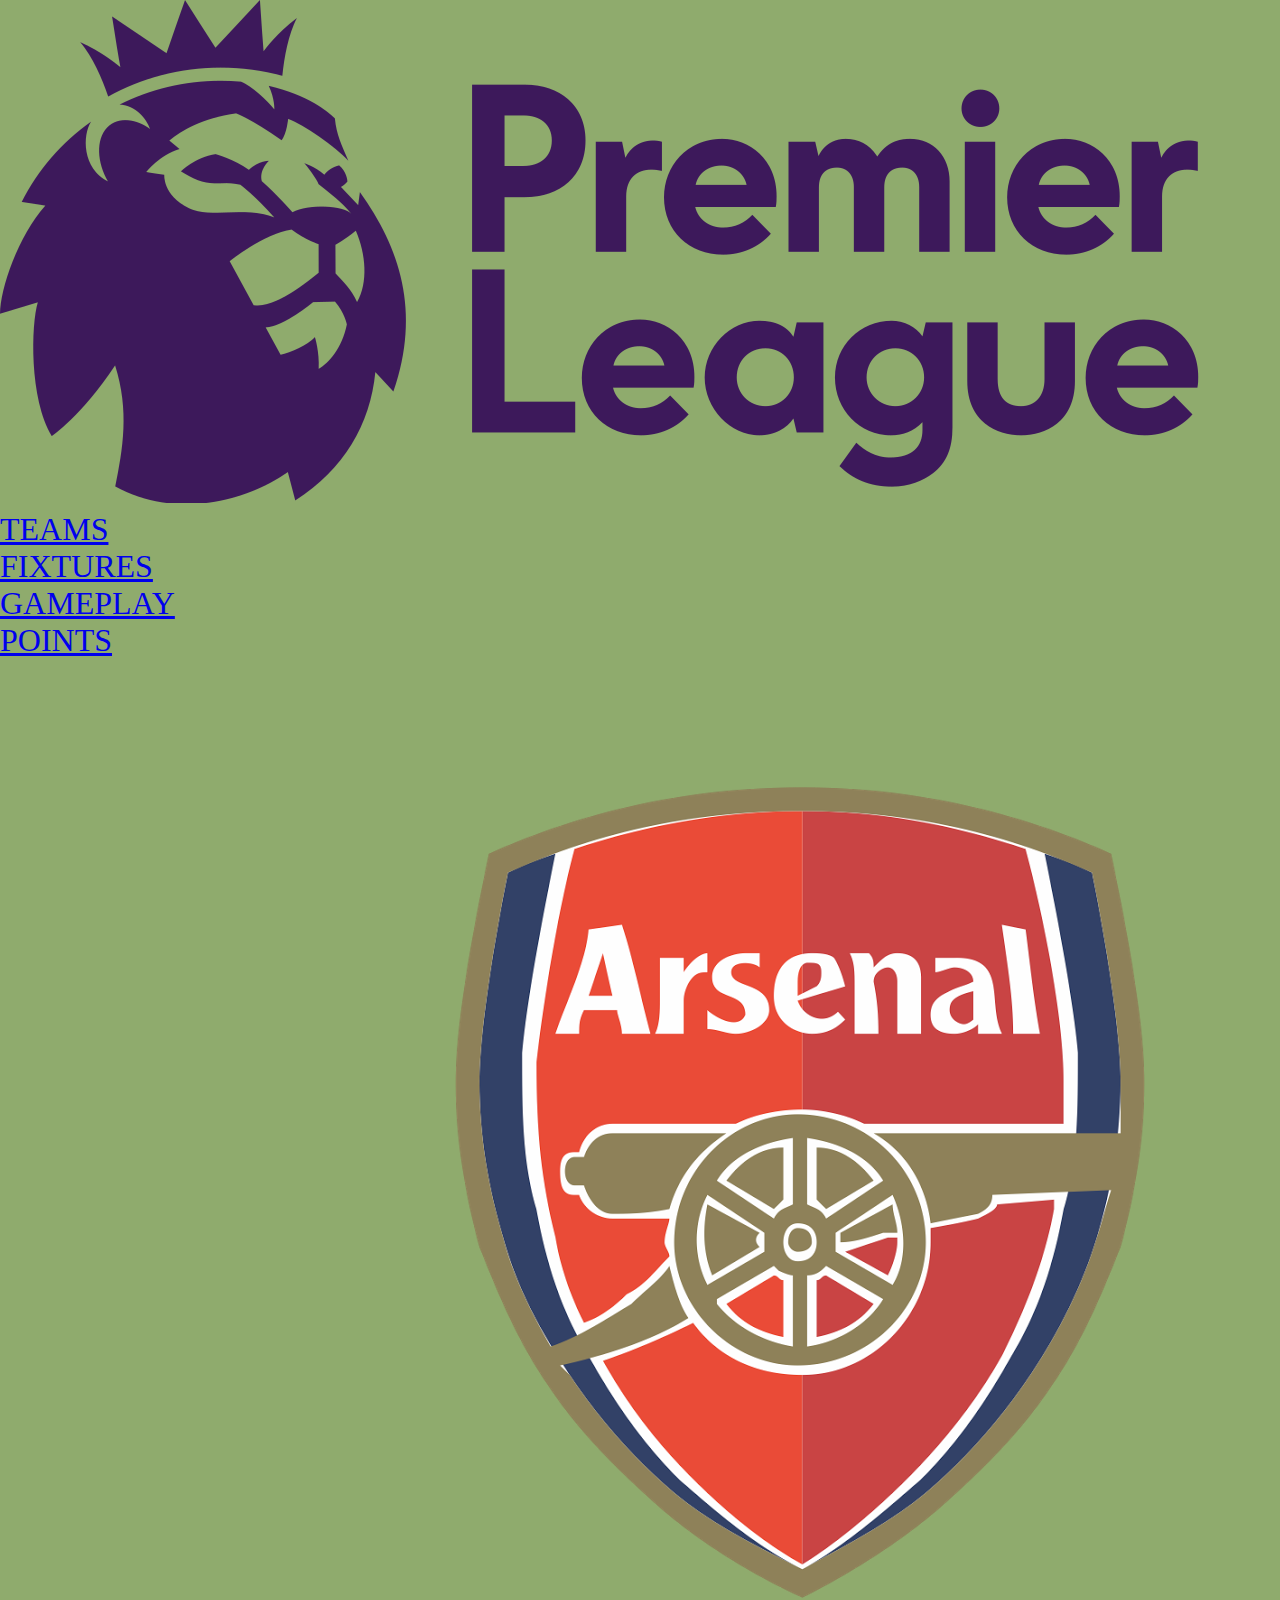
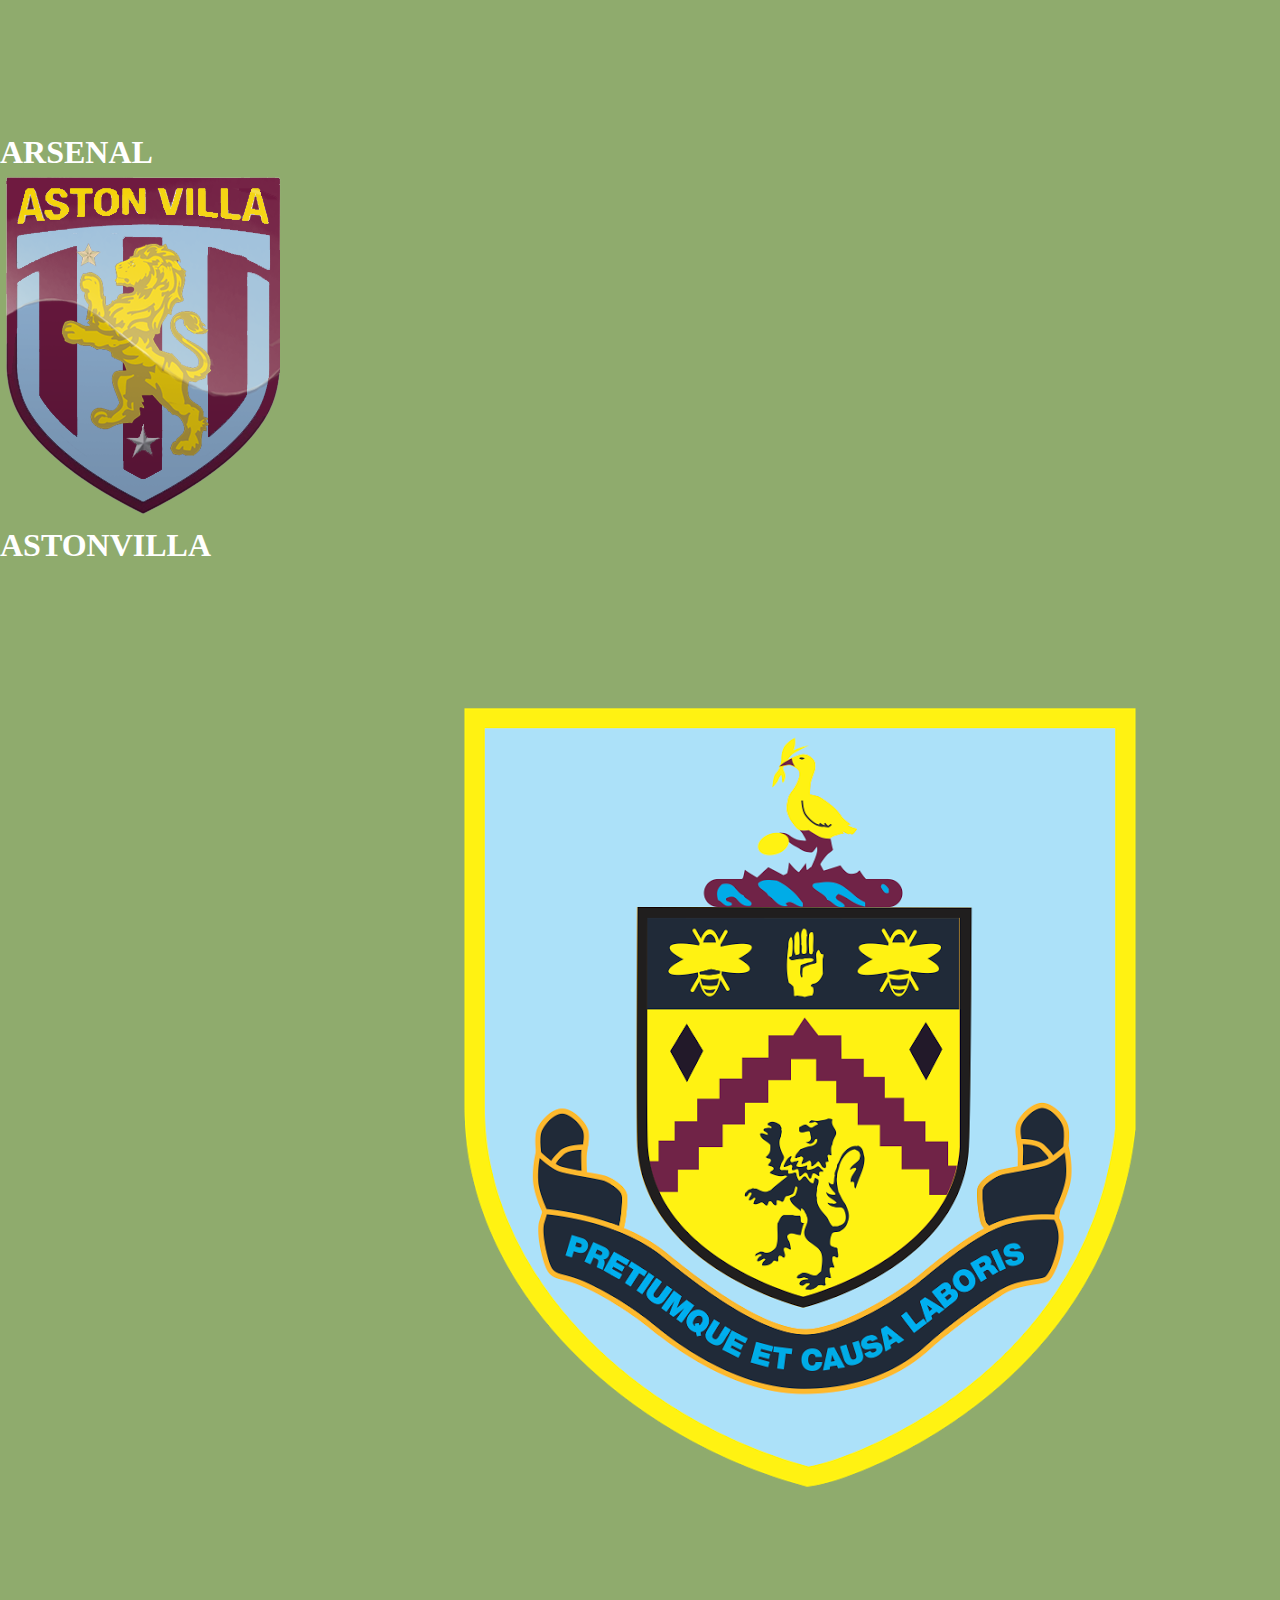
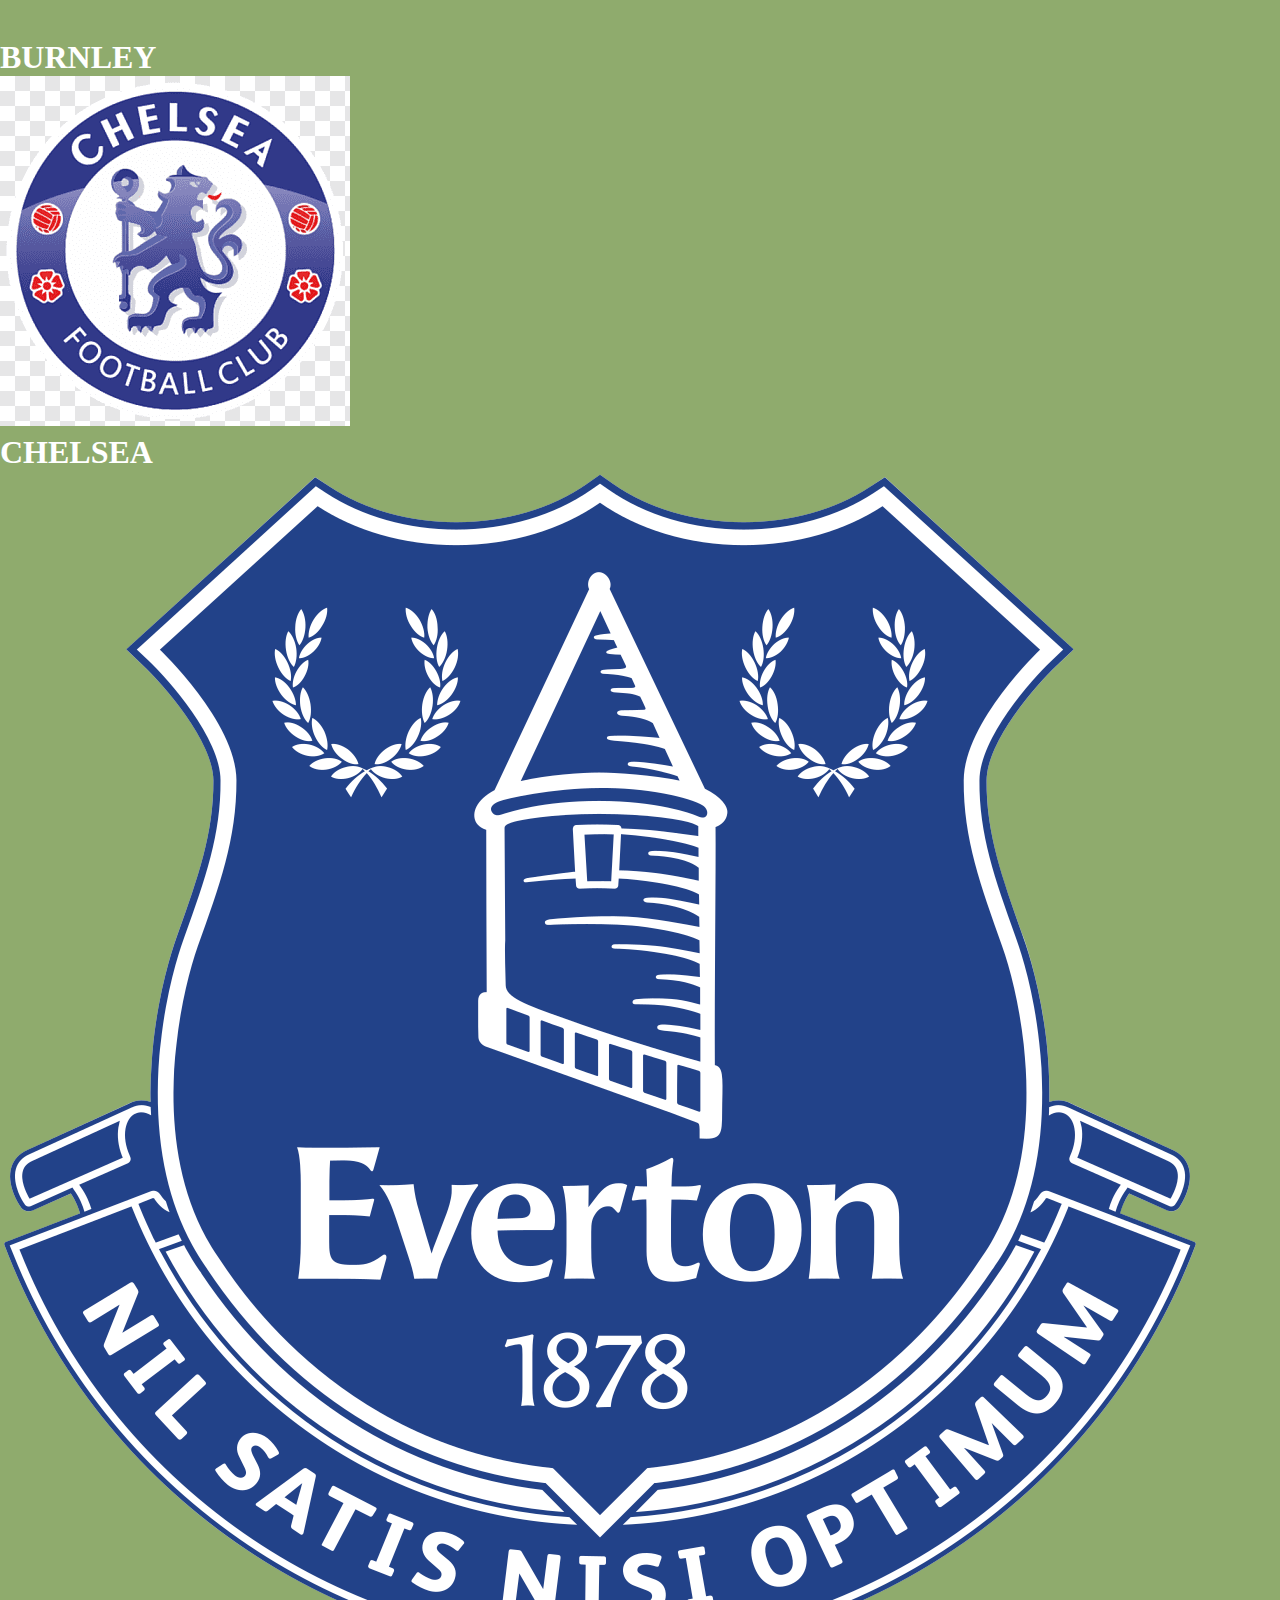
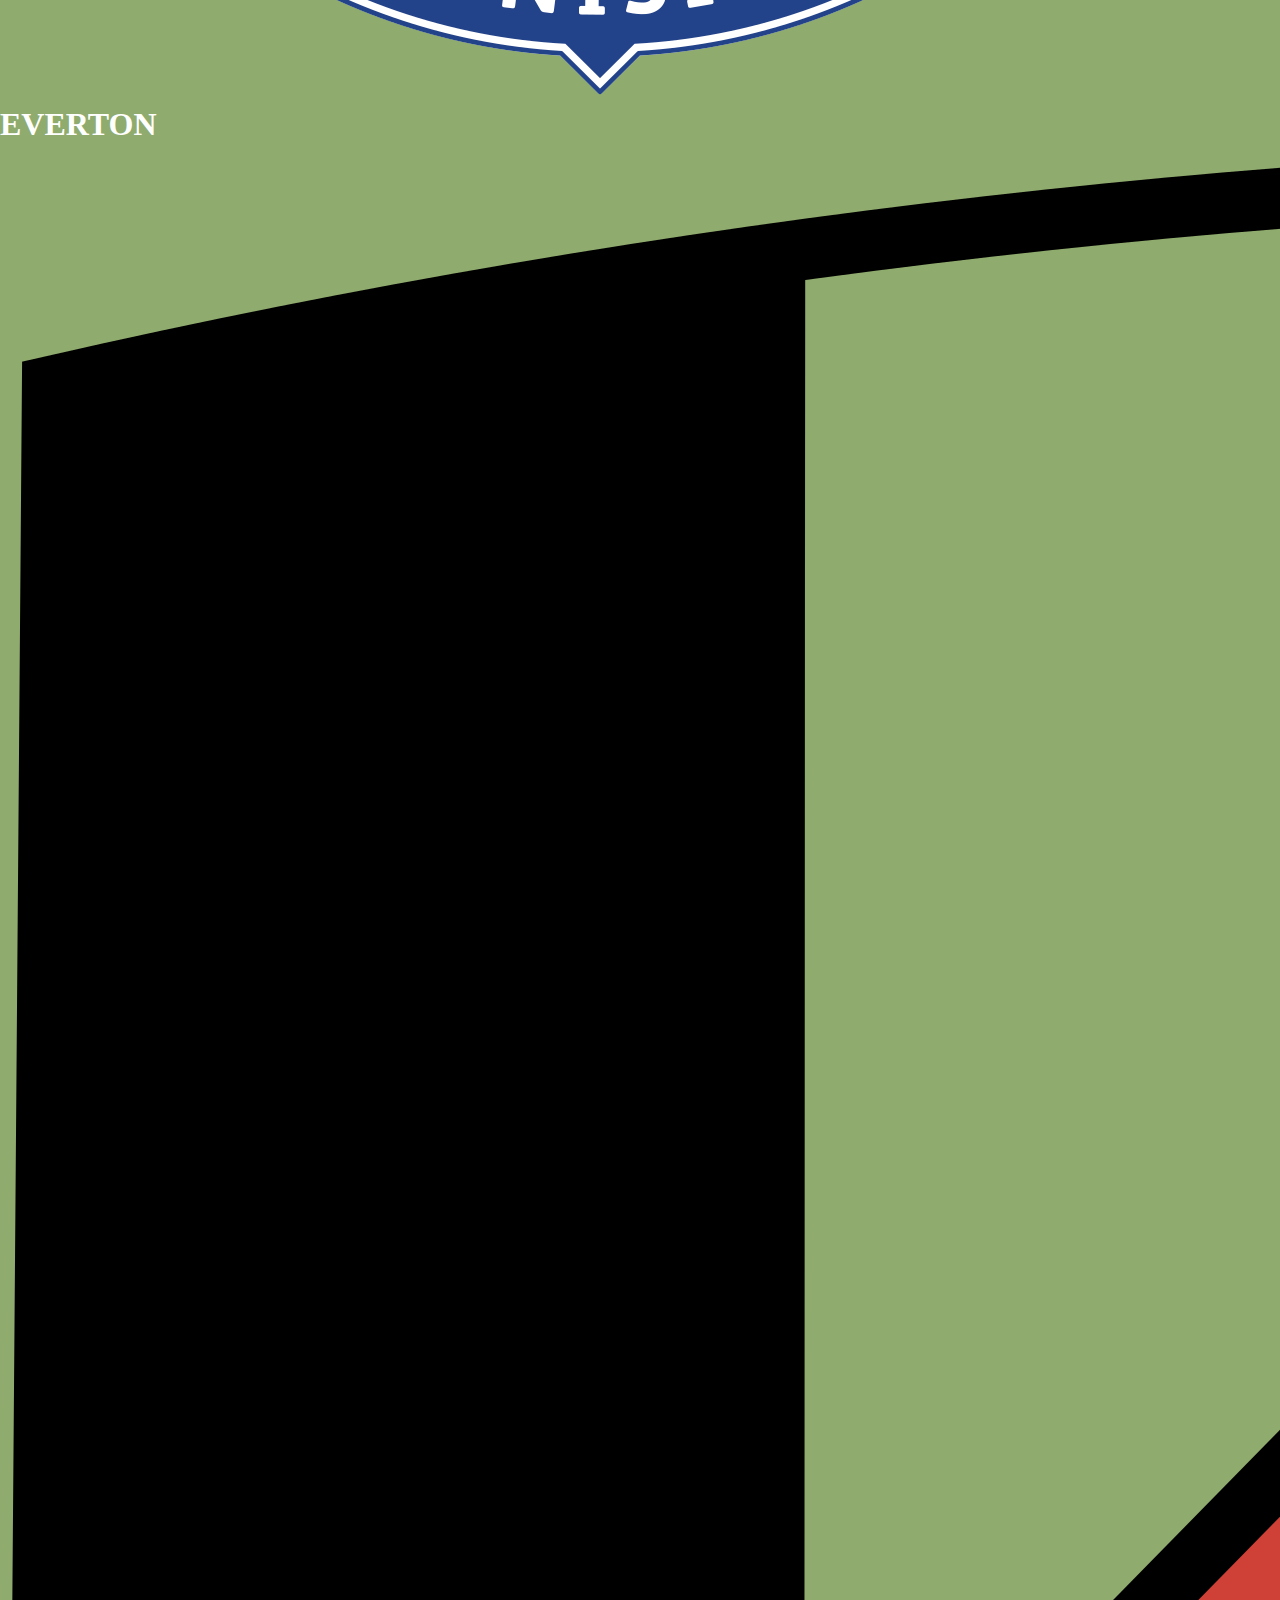
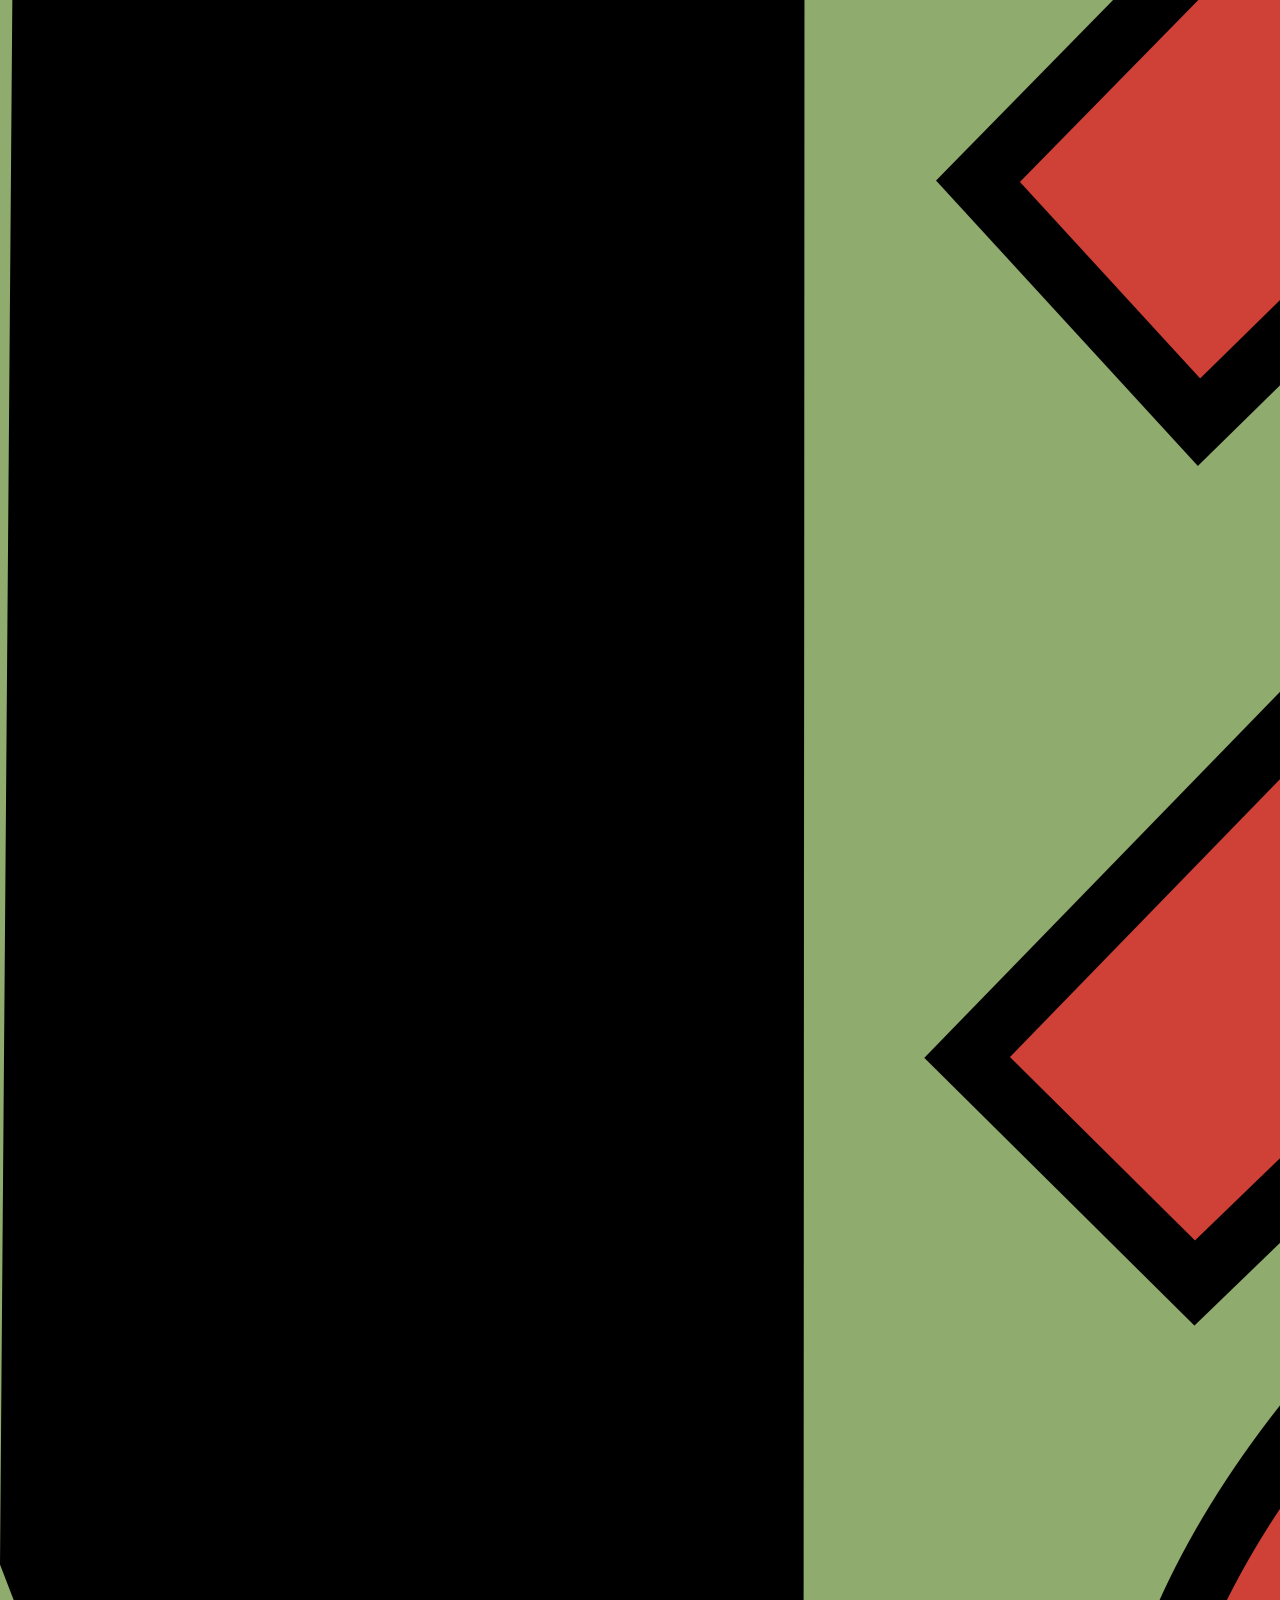
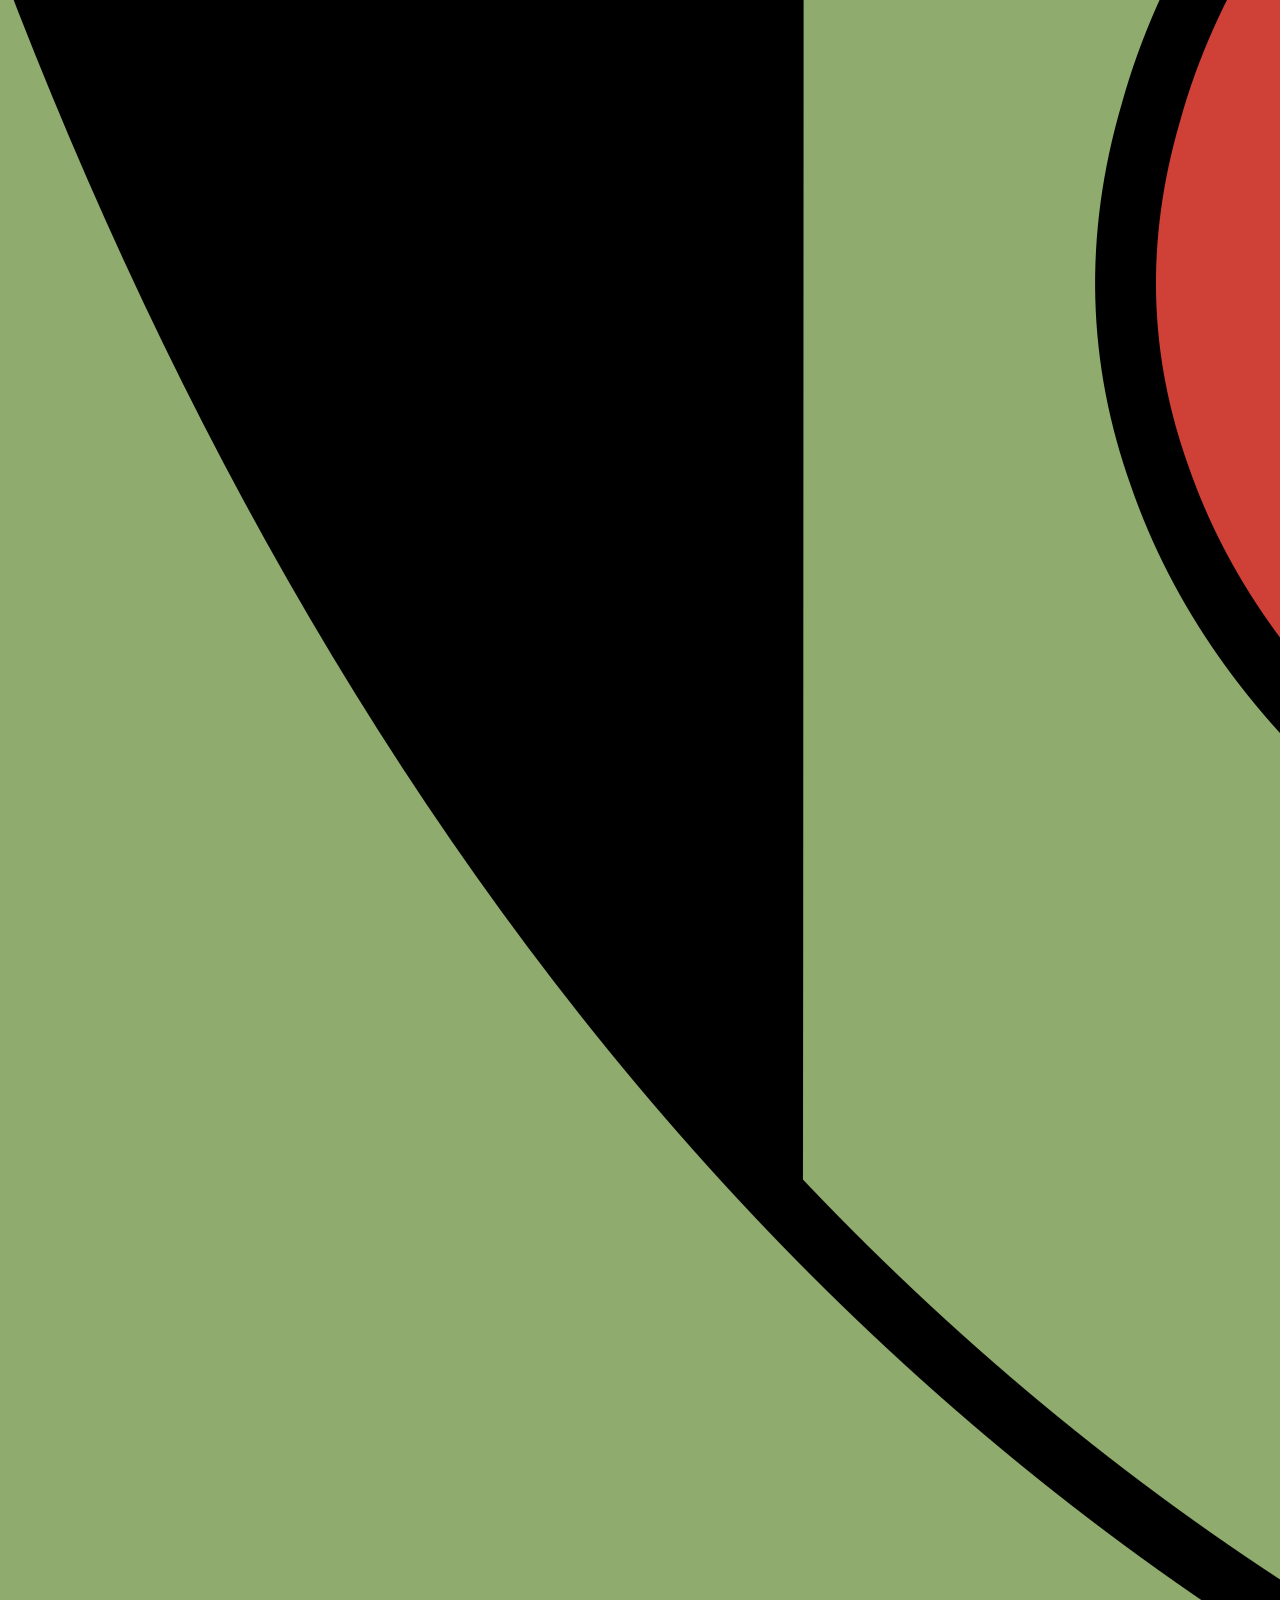
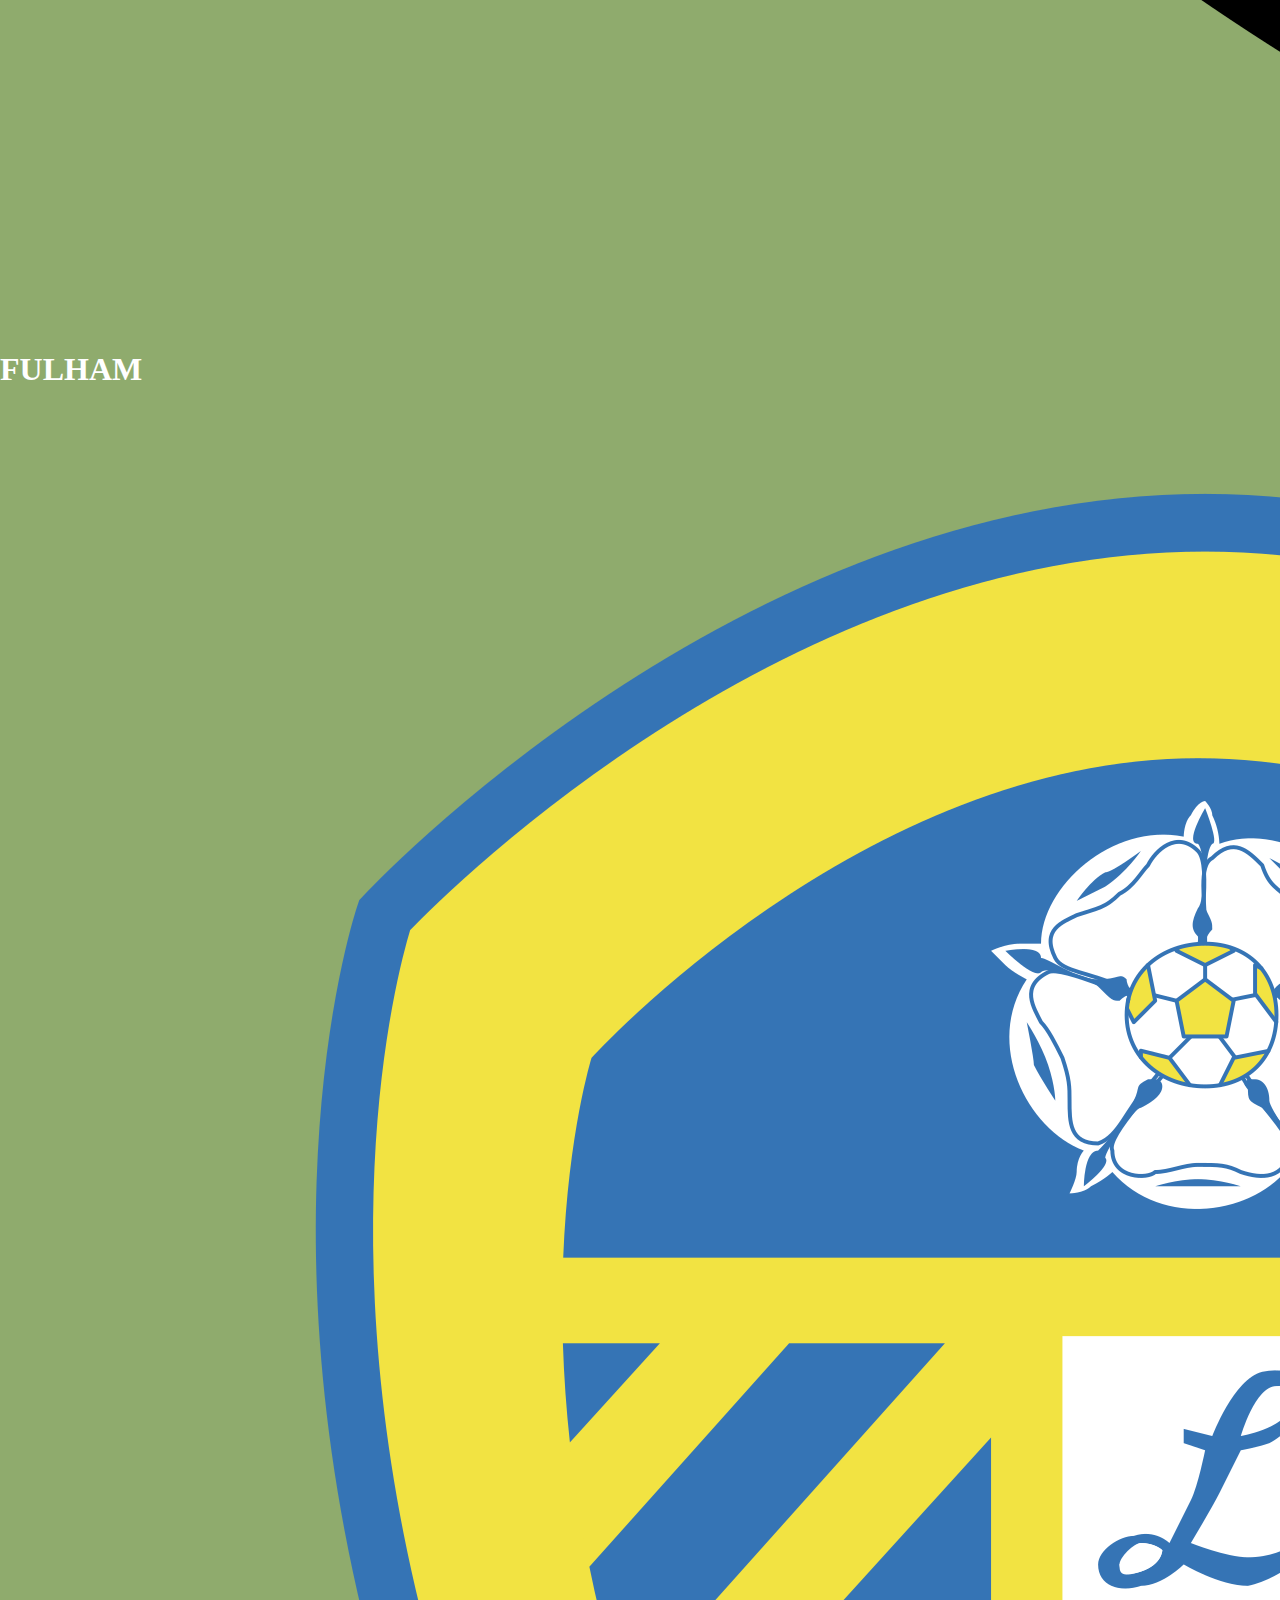
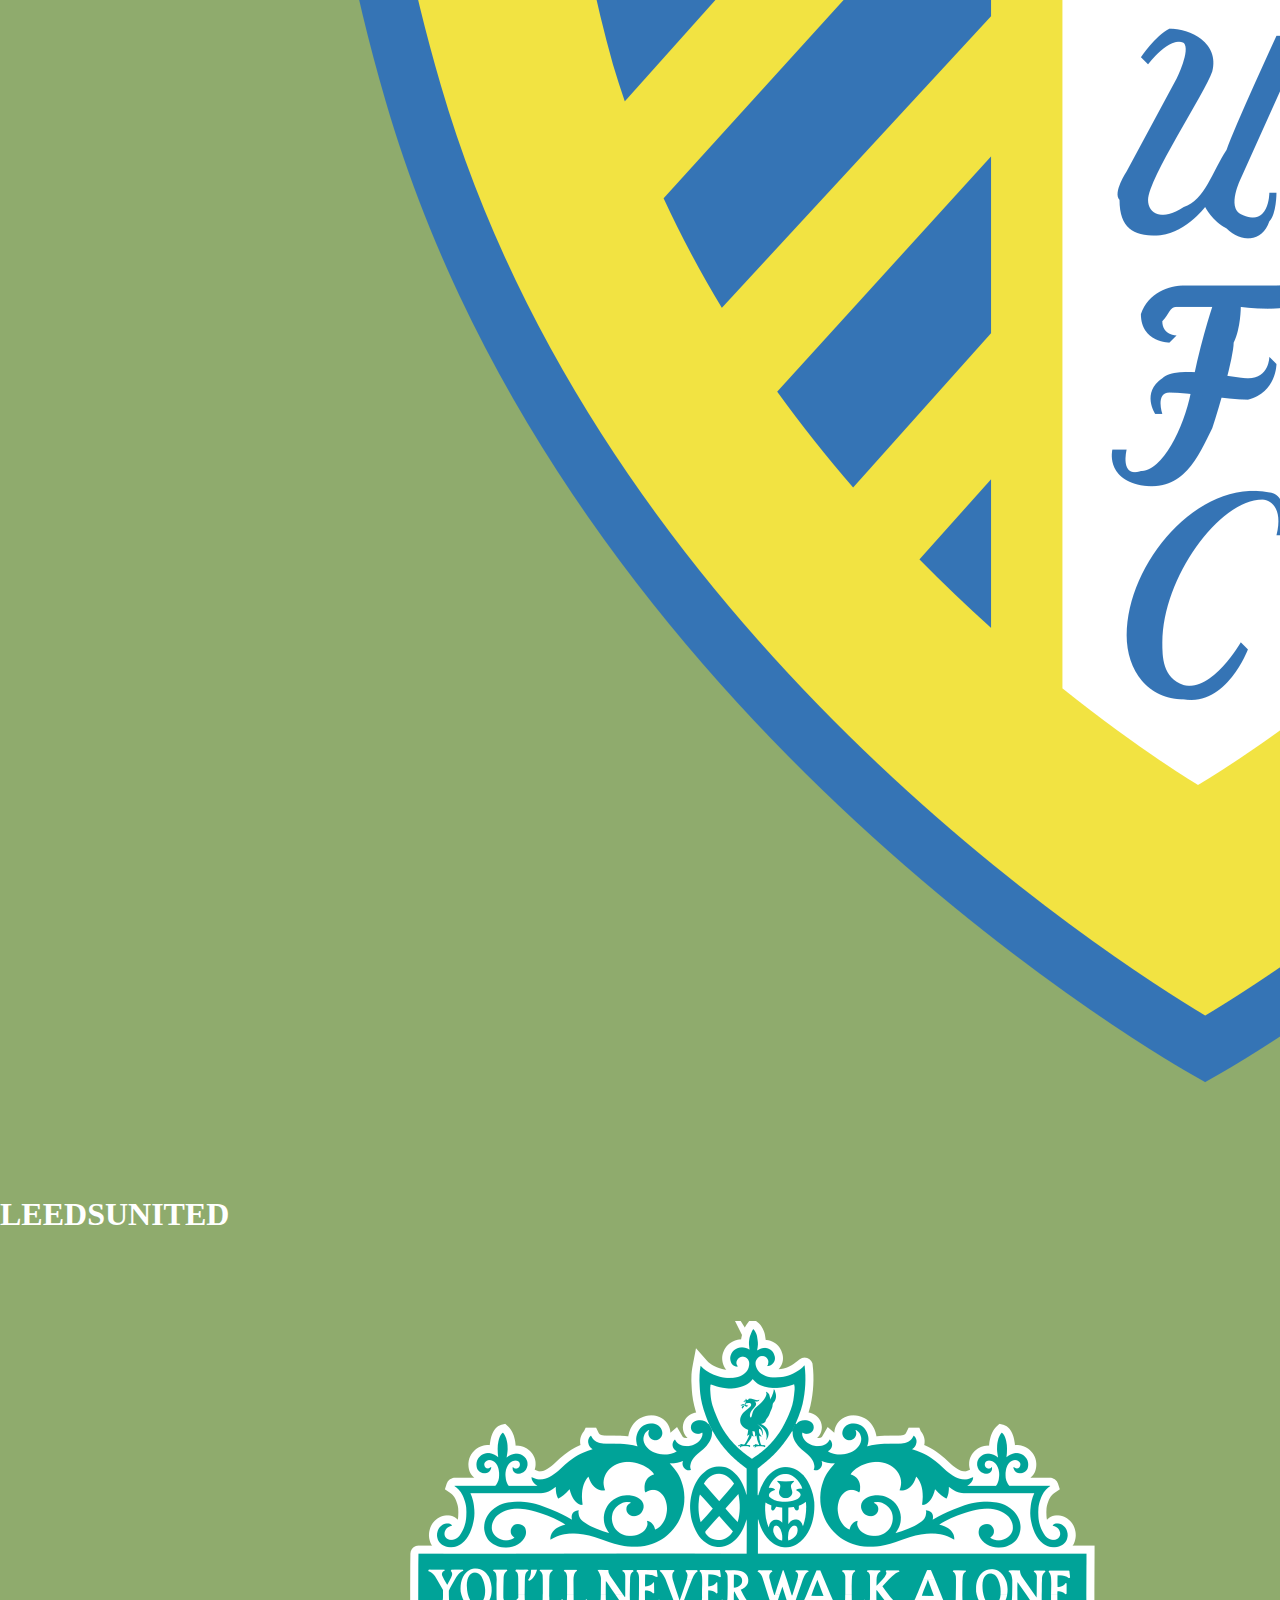
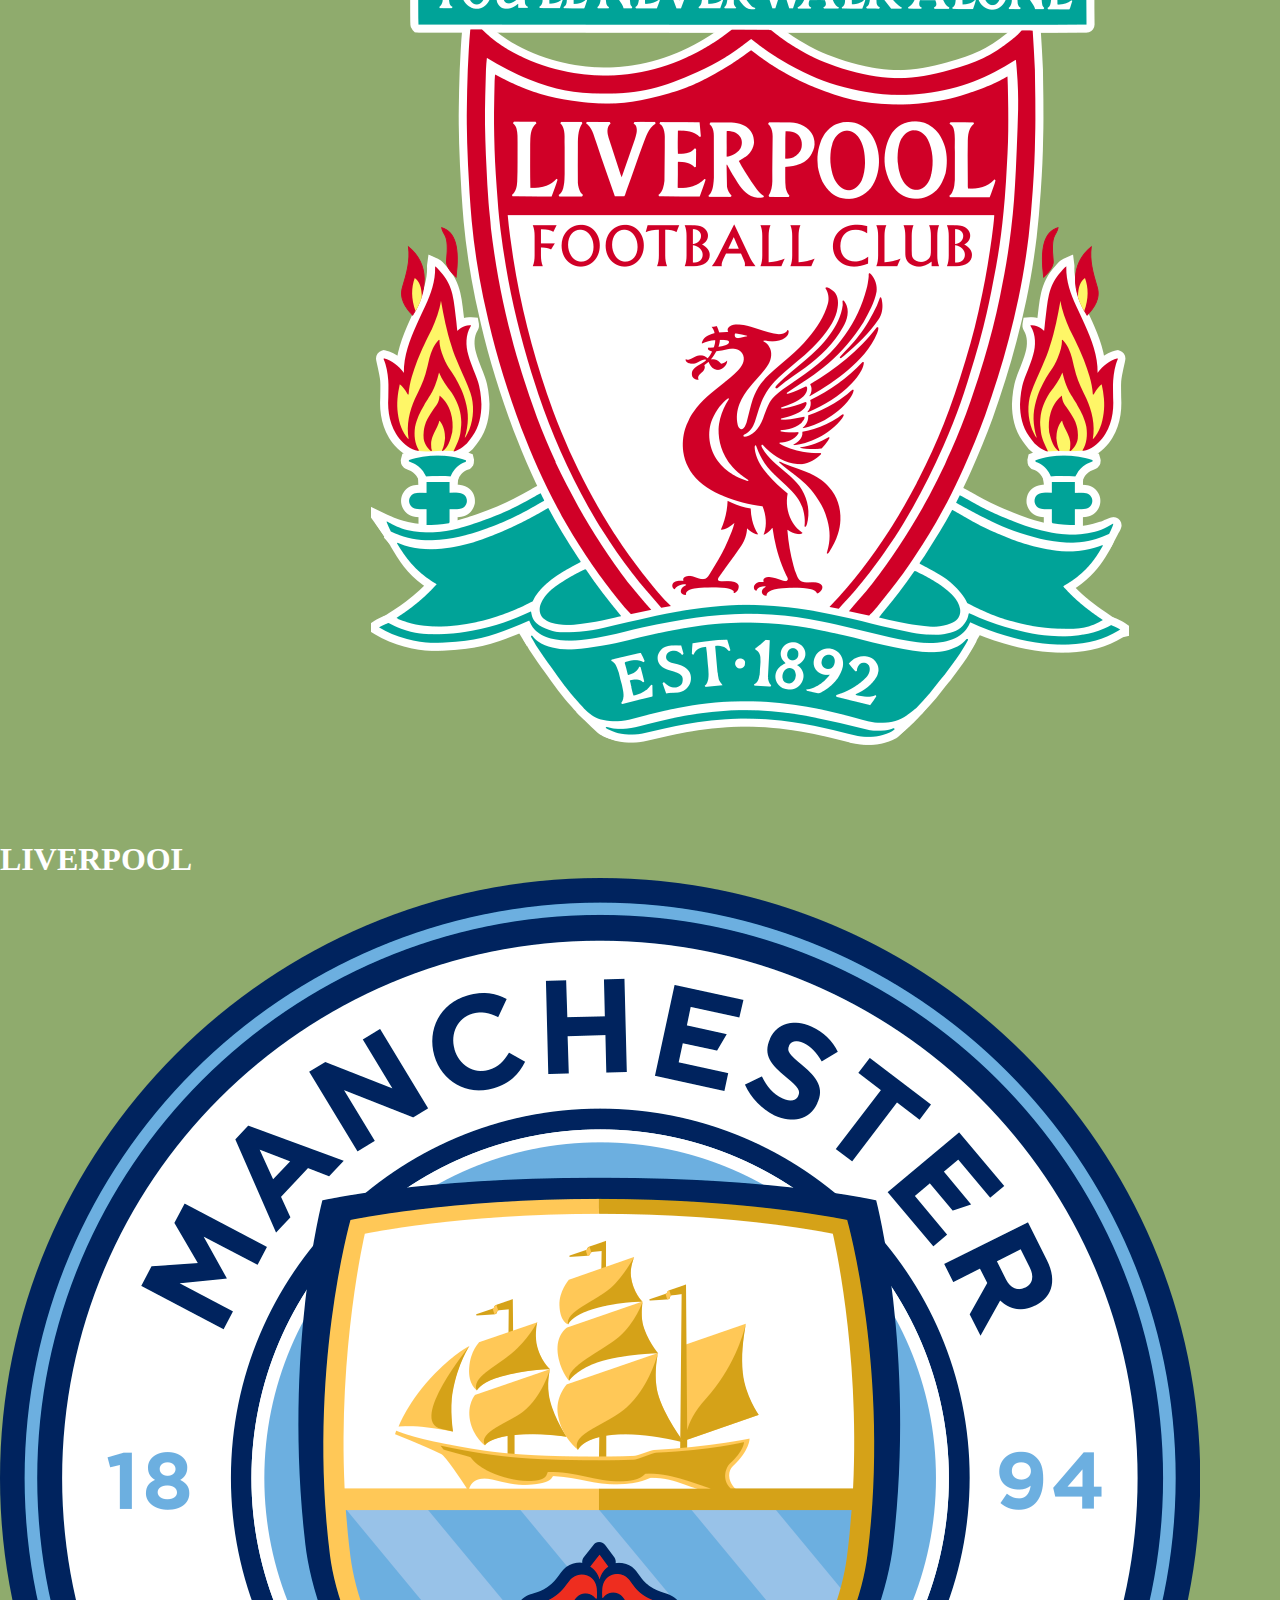
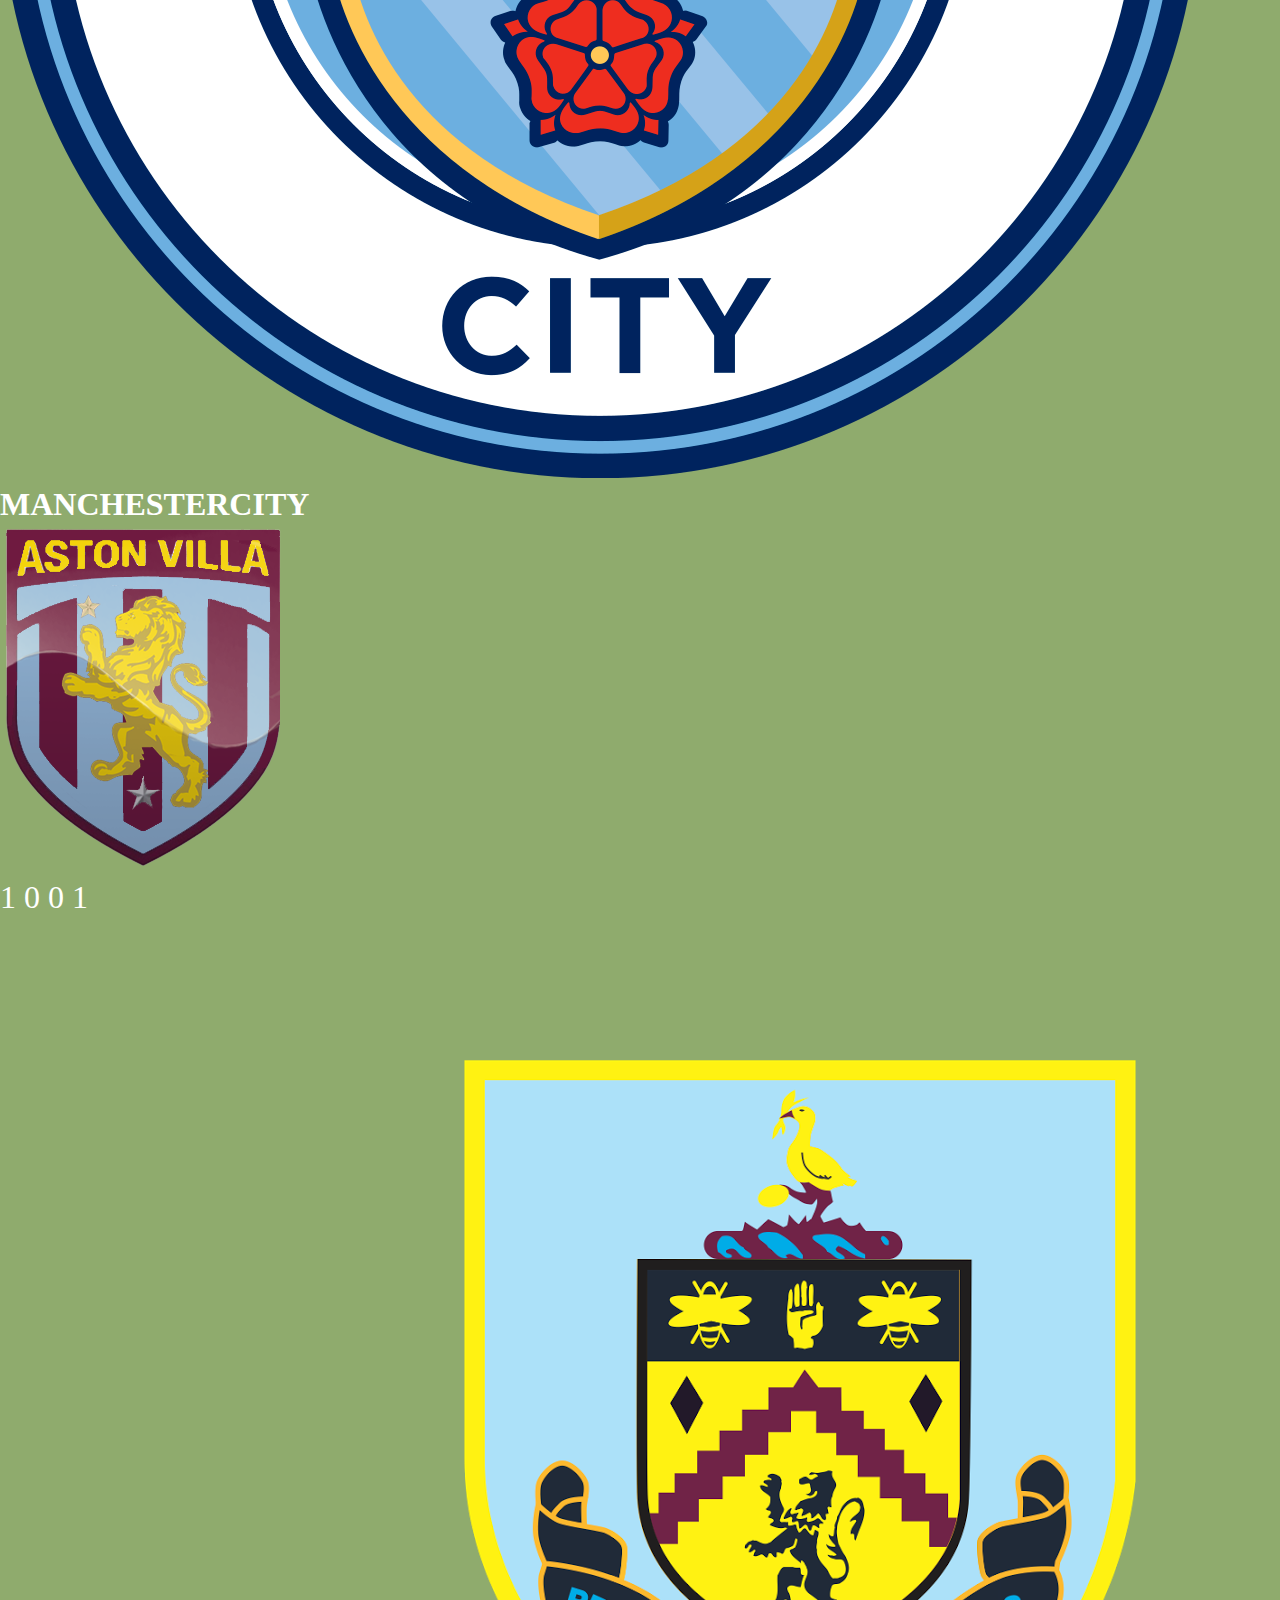
==== index.html @ 374d401d "first commit" ====
<!DOCTYPE html>
<html lang="en">
<head>
    <meta charset="UTF-8">
    <meta name="viewport" content="width=device-width, initial-scale=1.0">
    <title>Document</title>
    <link rel="stylesheet" href="style.css">
</head>
<body>
    
    <nav>
        <ul><li>
            <img src="./assets/PREMIERLEAGUE.png" alt="">
        </li>
    <ul>
    
        <li> <a href="#TEAMS">TEAMS</a></li>
        <li> <a href="#FIXTURES">FIXTURES</a></li>
        <li><a href="#GAMEPLAY">GAMEPLAY</a> </li>
        <li> <a href="#POINTS">POINTS</a></li>
    </ul>
    
    
    </ul>
    </nav>

    <header id="#TEAMS">
        <div>
         <article>
             <img src="./assets/ARSENAL.png"  alt=""/>
             <h4> ARSENAL</h4>
             
         </article>
         <article>
             <img src="./assets/ASTONVILLA.png" alt=""/>
             <h4> ASTONVILLA</h4>
         </article>
         <article>
             <img src="./assets/BURNLEY.png" alt=""/>
             <h4> BURNLEY</h4>
         </article>
         <article>
             <img src="./assets/CHELSEA.png" alt=""/>
             <h4> CHELSEA</h4>
         </article>
         <article>
             <img src="./assets/EVERTON.png"   alt=""/>
             <h4> EVERTON</h4>
         </article>
         <article>
             <img src="./assets/FULHAM.png" alt=""/>
             <h4> FULHAM</h4>
         </article>
         <article>
            <img src="./assets/LEEDSUNITED.png" alt=""/>
            <h4> LEEDSUNITED</h4>
        </article>
        <article>
            <img src="./assets/LIVERPOOL.png" alt=""/>
            <h4> LIVERPOOL</h4>
        </article>
        <article>
            <img src="./assets/MANCHESTERCITY.png" alt=""/>
            <h4> MANCHESTERCITY</h4>
        </article>
        </div>
 
    </header>

    <section id="#GAMEPLAY">
        <div>
            <div>
                <div>
                    <img src="./assets/ASTONVILLA.png" alt="">
                    <span></span>
                    <div>
                        <span>1</span>
                        <span>0</span>
                        <span>0</span>
                        <span>1</span>
                      
                    </div>
                </div>
            </div>
            <div>
                <div>
                    <img src="./assets/BURNLEY.png" alt="">
                    <span></span>
                    <div>
                        <span>1</span>
                        <span>0</span>
                        <span>0</span>
                        <span>0</span>
                        
                    </div>
                </div>
            </div>
        </div>
       </section>



</body>
</html>
---- style.css ----
*{
    margin:0;
    padding:0;
}

body{
background: #8FAB6D;
font-size: 2em;
font-weight: 500;
color: white;
}
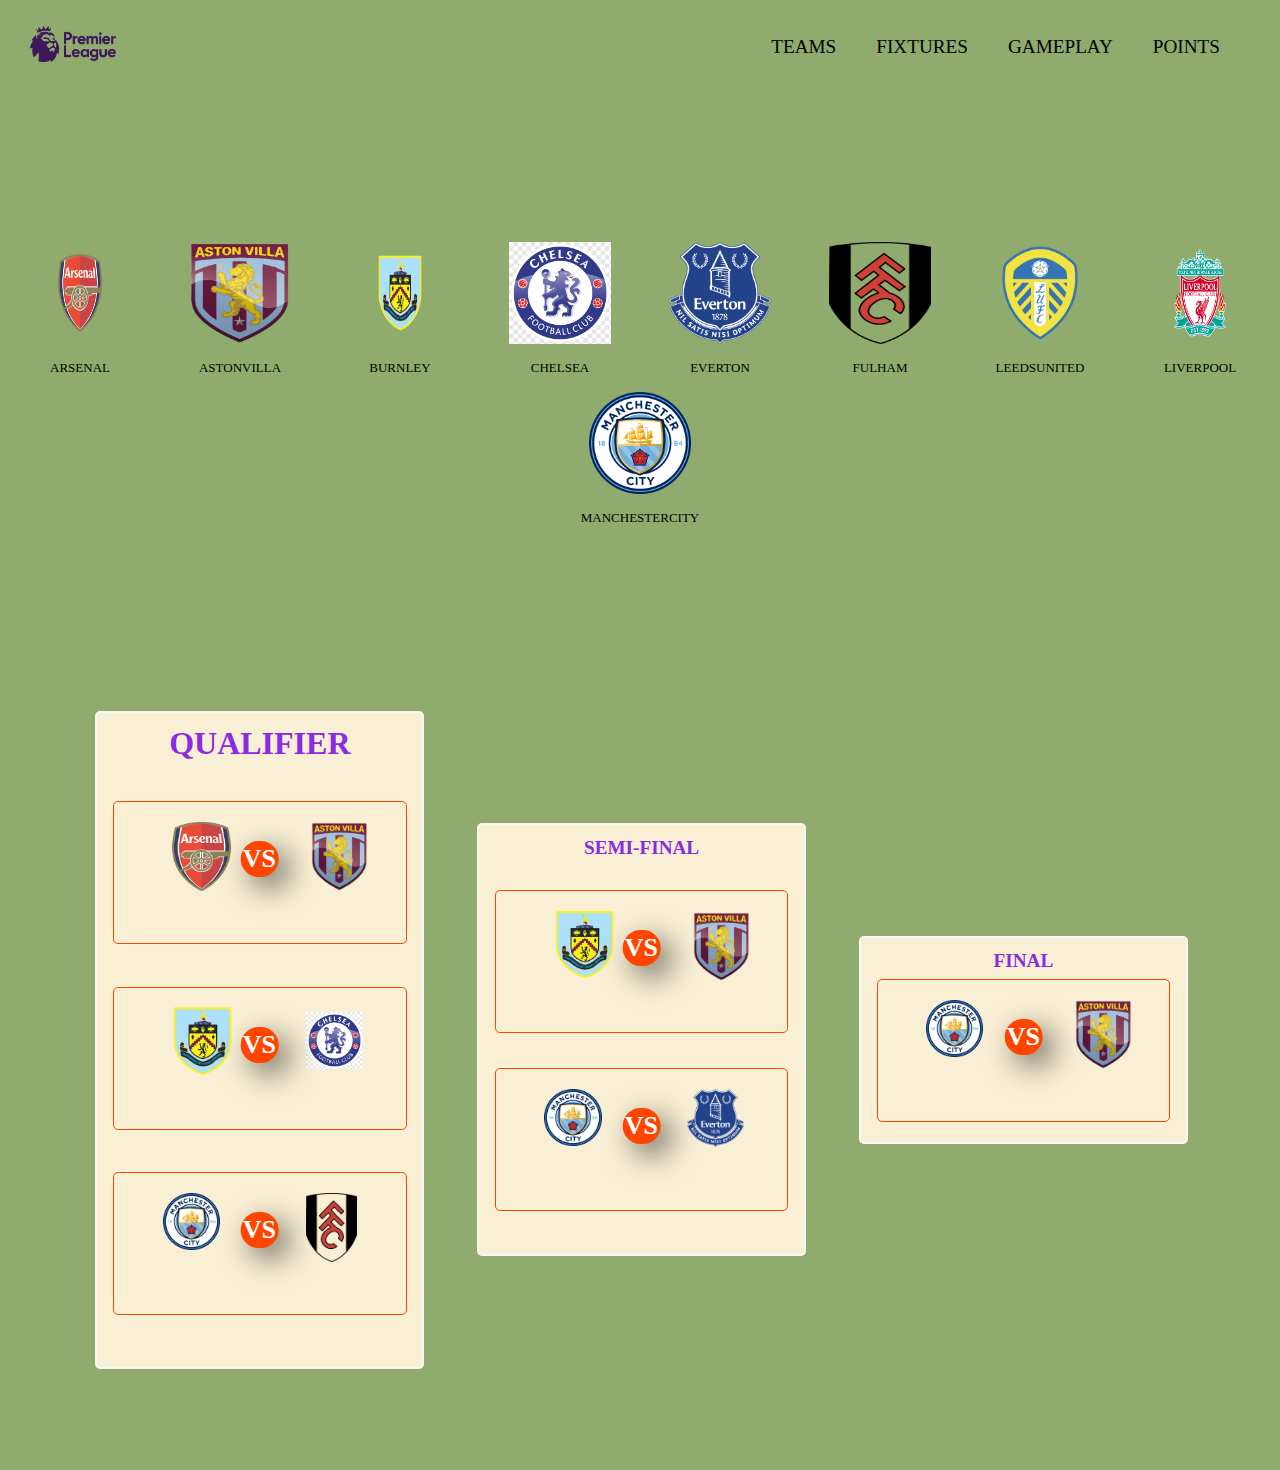
==== commit a8f73876: "index.html" ====
--- a/index.html
+++ b/index.html
@@ -9,95 +9,172 @@
 <body>
     
     <nav>
-        <ul><li>
-            <img src="./assets/PREMIERLEAGUE.png" alt="">
+        <ul><li class = " logo-text " >
+            <img class =" logo-img  " src="./assets/PREMIERLEAGUE.png" alt="">
         </li>
-    <ul>
+    <li>
+        <ul>
     
-        <li> <a href="#TEAMS">TEAMS</a></li>
-        <li> <a href="#FIXTURES">FIXTURES</a></li>
-        <li><a href="#GAMEPLAY">GAMEPLAY</a> </li>
-        <li> <a href="#POINTS">POINTS</a></li>
-    </ul>
+            <li> <a href="#TEAMS" class="nav-link">TEAMS</a></li>
+            <li> <a href="#FIXTURES" class="nav-link">FIXTURES</a></li>
+            <li><a href="GAMEPLAY.html" class="nav-link">GAMEPLAY</a> </li>
+            <li> <a href="#POINTS" class="nav-link">POINTS</a></li>
+        </ul>
+    </li>
     
     
     </ul>
     </nav>
+    <br><br>
 
-    <header id="#TEAMS">
-        <div>
-         <article>
-             <img src="./assets/ARSENAL.png"  alt=""/>
-             <h4> ARSENAL</h4>
-             
-         </article>
-         <article>
-             <img src="./assets/ASTONVILLA.png" alt=""/>
-             <h4> ASTONVILLA</h4>
-         </article>
-         <article>
-             <img src="./assets/BURNLEY.png" alt=""/>
-             <h4> BURNLEY</h4>
-         </article>
-         <article>
-             <img src="./assets/CHELSEA.png" alt=""/>
-             <h4> CHELSEA</h4>
-         </article>
-         <article>
-             <img src="./assets/EVERTON.png"   alt=""/>
-             <h4> EVERTON</h4>
-         </article>
-         <article>
-             <img src="./assets/FULHAM.png" alt=""/>
-             <h4> FULHAM</h4>
-         </article>
-         <article>
-            <img src="./assets/LEEDSUNITED.png" alt=""/>
-            <h4> LEEDSUNITED</h4>
-        </article>
-        <article>
-            <img src="./assets/LIVERPOOL.png" alt=""/>
-            <h4> LIVERPOOL</h4>
-        </article>
-        <article>
-            <img src="./assets/MANCHESTERCITY.png" alt=""/>
-            <h4> MANCHESTERCITY</h4>
-        </article>
-        </div>
- 
-    </header>
-
-    <section id="#GAMEPLAY">
+    <header id="TEAMS">
         <div>
             <div>
-                <div>
-                    <img src="./assets/ASTONVILLA.png" alt="">
-                    <span></span>
-                    <div>
-                        <span>1</span>
-                        <span>0</span>
-                        <span>0</span>
-                        <span>1</span>
-                      
-                    </div>
-                </div>
-            </div>
-            <div>
-                <div>
-                    <img src="./assets/BURNLEY.png" alt="">
-                    <span></span>
-                    <div>
-                        <span>1</span>
-                        <span>0</span>
-                        <span>0</span>
-                        <span>0</span>
+                <div class ="container">
+                    <article>
+                        <img class="logo" src="./assets/ARSENAL.png"  alt=""/>
+                        <h4> ARSENAL</h4>
                         
+                    </article>
+                
+                     
+                    <article>
+                        <img class="logo" src="./assets/ASTONVILLA.png" alt=""/>
+                        <h4> ASTONVILLA</h4>
+                    </article>
+                
+                    
+                
+                    <article>
+                        <img class ="logo" src="./assets/BURNLEY.png" alt=""/>
+                        <h4> BURNLEY</h4>
+                    </article>
+                
+                    <article>
+                        <img class="logo" src="./assets/CHELSEA.png" alt=""/>
+                        <h4> CHELSEA</h4>
+                    </article>
+                
+                    
+                        <article>
+                            <img  class="logo" src="./assets/EVERTON.png"   alt=""/>
+                            <h4> EVERTON</h4>
+                        </article>
+                    
+                     
+            
+                <article>
+                    <img class="logo" src="./assets/FULHAM.png" alt=""/>
+                    <h4> FULHAM</h4>
+                </article>
+            
+            
+                     
+                        <article>
+                            <img class="logo" src="./assets/LEEDSUNITED.png" alt=""/>
+                            <h4> LEEDSUNITED</h4>
+                        </article>
+                     
+                    
+                     
+                        <article>
+                            <img class="logo" src="./assets/LIVERPOOL.png" alt=""/>
+                            <h4> LIVERPOOL</h4>
+                        </article>
+                     
+                   
+                    <article>
+                        <img  class="logo" src="./assets/MANCHESTERCITY.png" alt=""/>
+                        <h4> MANCHESTERCITY</h4>
+                    </article>
+                   
+            
                     </div>
                 </div>
             </div>
         </div>
-       </section>
+        
+ 
+    </header>
+    <section id="FIXTURES">
+        
+        <div class="flex container-fix">
+            <a name="schedule"></a>
+            <div class="flex qualifier">
+                <h2>QUALIFIER</h2>
+                <div class="flex set">
+                    <div class="card1">
+                        <img class="ARSENAL" src="./assets/ARSENAL.png" alt="ARSENAL">
+                    </div>
+                    <h3>VS</h3>
+                    <div class="card1 ">
+                        <img class="ASTONVILLA" src="./assets/ASTONVILLA.png" alt="ASTONVILLA">
+                    </div>
+                </div>
+                <div class="flex set2">
+                    <div class="card1">
+                        <img class="BURNLEY" src="./assets/BURNLEY.png" alt="BURNLEY">
+                    </div>
+                    <h3>VS</h3>
+                    <div class="card1">
+                        <img class="CHELSEA" src="./assets/CHELSEA.png" alt="CHELSEA">
+                    </div>
+                </div>
+                <div class="flex set3">
+                    <div class="card1">
+                        <img class="MANCHESTERCITY" src="./assets/MANCHESTERCITY.png" alt="MANCHESTERCITY">
+                    </div>
+                    <h3>VS</h3>
+                    <div class="card1">
+                        <img class="FULHAM" src="./assets/FULHAM.png" alt="FULHAM">
+                    </div>
+                </div>
 
+
+    
+            </div>
+                
+                    
+                   
+            
+            <div class="flex semiFinal">
+                <h5>SEMI-FINAL</h5>
+                <div class="flex set">
+         
+                    <div class="card1">
+                        <img class="BURNLEY" src="./assets/BURNLEY.png" alt="BURNLEY">
+                    </div>
+                    <h3>VS</h3>
+                    <div class="card1">
+                        <img class="ASTONVILLA" src="./assets/ASTONVILLA.png" alt="ASTONVILLA">
+                    </div>
+                </div>
+                <div class="flex set2">
+                    <div class="card1">
+                        <img class="MANCHESTERCITY" src="./assets/MANCHESTERCITY.png" alt="MANCHESTERCITY">
+                    </div>
+                    <h3>VS</h3>
+                    <div class="card1">
+                        <img class="EVERTON" src="./assets/EVERTON.png" alt="EVERTON">
+                    </div>
+                </div>
+           </div>
+            <div class="flex final">
+                <h5>FINAL</h5>
+                <div class="flex set">
+                    <div class="card1">
+                        <img class="MANCHESTERCITY" src="./assets/MANCHESTERCITY.png" alt="MANCHESTERCITY">
+                    </div>
+                    <h3>VS</h3>
+                    <div class="card1">
+                        <img class="ASTONVILLA" src="./assets/ASTONVILLA.png" alt="ASTONVILLA">
+                    </div>
+                </div>
+            </div>
+        </div>
+   </section>
+
+    
 
 
 </body>
--- a/style.css
+++ b/style.css
@@ -1,4 +1,5 @@
-*{
+
+@import url("https://fonts.googleapis.com/css?family=Montserrat&display=swap");*{
     margin:0;
     padding:0;
 }
@@ -10,3 +11,255 @@
 color: white;
 }
 
+h4{
+    font-weight: 60;
+}
+
+
+
+.logo-text{
+    font-size: 1.8em;
+    font-weight: 700;
+    color: #f05136;
+}
+.logo-img{
+    height: 0.9sem;
+    width: 1.5em;
+}
+nav ul{
+    display:flex;
+    justify-content: space-between;
+    align-items: center;
+    list-style: none;
+    padding: 10px;
+}
+
+nav ul li{
+    margin: 0 20px;
+}
+.nav-link{
+    font-size: 0.6em;
+    text-decoration: none;
+    color: black;
+    cursor: pointer;
+}
+
+.nav-link:hover{
+    color: #f05136;
+}
+#TEAMS{
+    background: #8FAB6D  ;
+    color:white;
+    height: 450px;
+    display:flex;
+    flex-direction: column;
+    flex-wrap: wrap;
+    justify-content: center;
+    align-items: center;
+}
+
+.logo {
+    width: 8vw;
+    height: 8vw;
+}
+header div p{
+    font-size: 0.8em;
+    font-weight: 50;
+}
+
+
+#GAMEPLAY{
+    display: flex;
+    flex-direction: row;
+    justify-content: center;
+    align-items: center;
+    
+}
+
+#TEAMS div{
+    display:flex;
+    flex-wrap: wrap;
+    justify-content: space-around;
+    /* margin: top left bottom right */
+    margin:10px 0;
+    width: 100%;
+}
+
+#TEAMS div article{
+    font-size: small;
+    background: #8FAB6D;
+    color:black;
+    height: 150px;
+    width: 150px;
+    display: flex;
+    flex-direction: column;
+    align-items: center;
+    justify-content: space-around;
+    text-align: center;
+    border-radius: 10px;
+}
+
+.container-fix{
+    
+    width: 94%;
+    height: 90vh;
+    margin: 1%;
+    align-items: center;
+    /* background-color: lightgray; */
+    padding: 1%;
+
+}
+ .qualifier{
+     background-color:#f8efd4;
+    width: 25%;
+    height: 70vh;
+    padding: 1%;
+    margin: 1%;
+    border: 2px solid rgb(247, 245, 245);
+    border-radius: 5px;
+
+}
+h2{font-family:cursive, 'Times New Roman', Times, serif;
+    font-size: 1.0em;
+    color: blueviolet;
+}
+h5{
+    font-family:cursive, 'Times New Roman', Times, serif;
+    font-size: 0.6em;
+    color: blueviolet;
+
+}
+.qualifier1{
+    background-color:  #f8efd4;
+   width: 25%;
+   height: 70vh;
+   padding: 1%;
+   margin: 1%;
+   border: 2px solid rgb(247, 245, 245);
+   border-radius: 5px;
+
+}
+.semiFinal{
+    background-color: #f8efd4;
+    width: 25%;
+    height: 45vh;
+    padding: 1%;
+    margin: 1%;
+    border: 2px solid rgb(248, 245, 245);
+    border-radius: 5px;
+}
+
+.final{
+    background-color:  #f8efd4;
+    width: 25%;
+    height: 20vh;
+    padding: 1%;
+    margin: 1%;
+    border: 2px solid rgb(248, 250, 249);
+    border-radius: 5px;
+}
+.set{
+    width: 95%;
+    height: 15vh;
+    padding: 1%;
+    margin: 1%;
+    border: 1.5px solid orangered;
+    border-radius: 5px;
+
+}
+.set2{
+    
+    width: 95%;
+    height: 15vh;
+    padding: 1%;
+    margin: 1%;
+    border: 1.5px solid orangered;
+    border-radius: 5px;
+
+}
+.set3{
+    
+    width: 95%;
+    height: 15vh;
+    padding: 1%;
+    margin: 1%;
+    border: 1.5px solid orangered;
+    border-radius: 5px;
+
+}
+
+
+
+.card1{
+    
+    width: 40%;
+    height: 13vh;
+    padding: 1%;
+    margin: 1%;
+    
+    background-color: #f8efd4;
+}
+
+h3{ font-size: small;
+    margin: 5vh auto auto auto;
+    border: 1px solid orangered;
+    border-radius: 70px;
+    background-color: orangered;
+    color: white;
+    transform: scale(2.00);
+   box-shadow: 5px 5px 15px rgba(0,0,0,0.6);
+}
+#result{
+  border:none;
+  background-color: rgb(7, 131, 13);
+}
+
+.flex{
+    display: flex;
+    flex-wrap: wrap;
+    justify-content: space-evenly;
+}
+
+
+.ARSENAL{
+    width: 120%;
+    margin-left: 9%;
+}
+.ASTONVILLA{
+    margin-top: 10%;
+    width: 50%;
+    margin-left: 25%;
+}
+.BURNLEY{margin-top: -1%;
+    width: 120%;
+    margin-left: 10%;
+    margin-right: 10%;
+}
+.CHELSEA{
+    margin-top: 14%;
+    width: 50%;
+    margin-left: 20%;
+}
+.EVERTON{
+    margin-top: 10%;
+    width: 50%;
+    margin-left: 20%;
+}
+.FULHAM{
+    margin-top: 10%;
+    width: 45%;
+    margin-left: 20%;
+}
+.LEEDSUNITED{
+    width: 20%;
+    margin: 2vh auto auto 20%;
+}
+.LIVERPOOL{
+    width: 20%;
+
+}
+.MANCHESTERCITY{
+    width: 50%;
+    margin-left: 35%;
+    margin-top: 10%;
+}